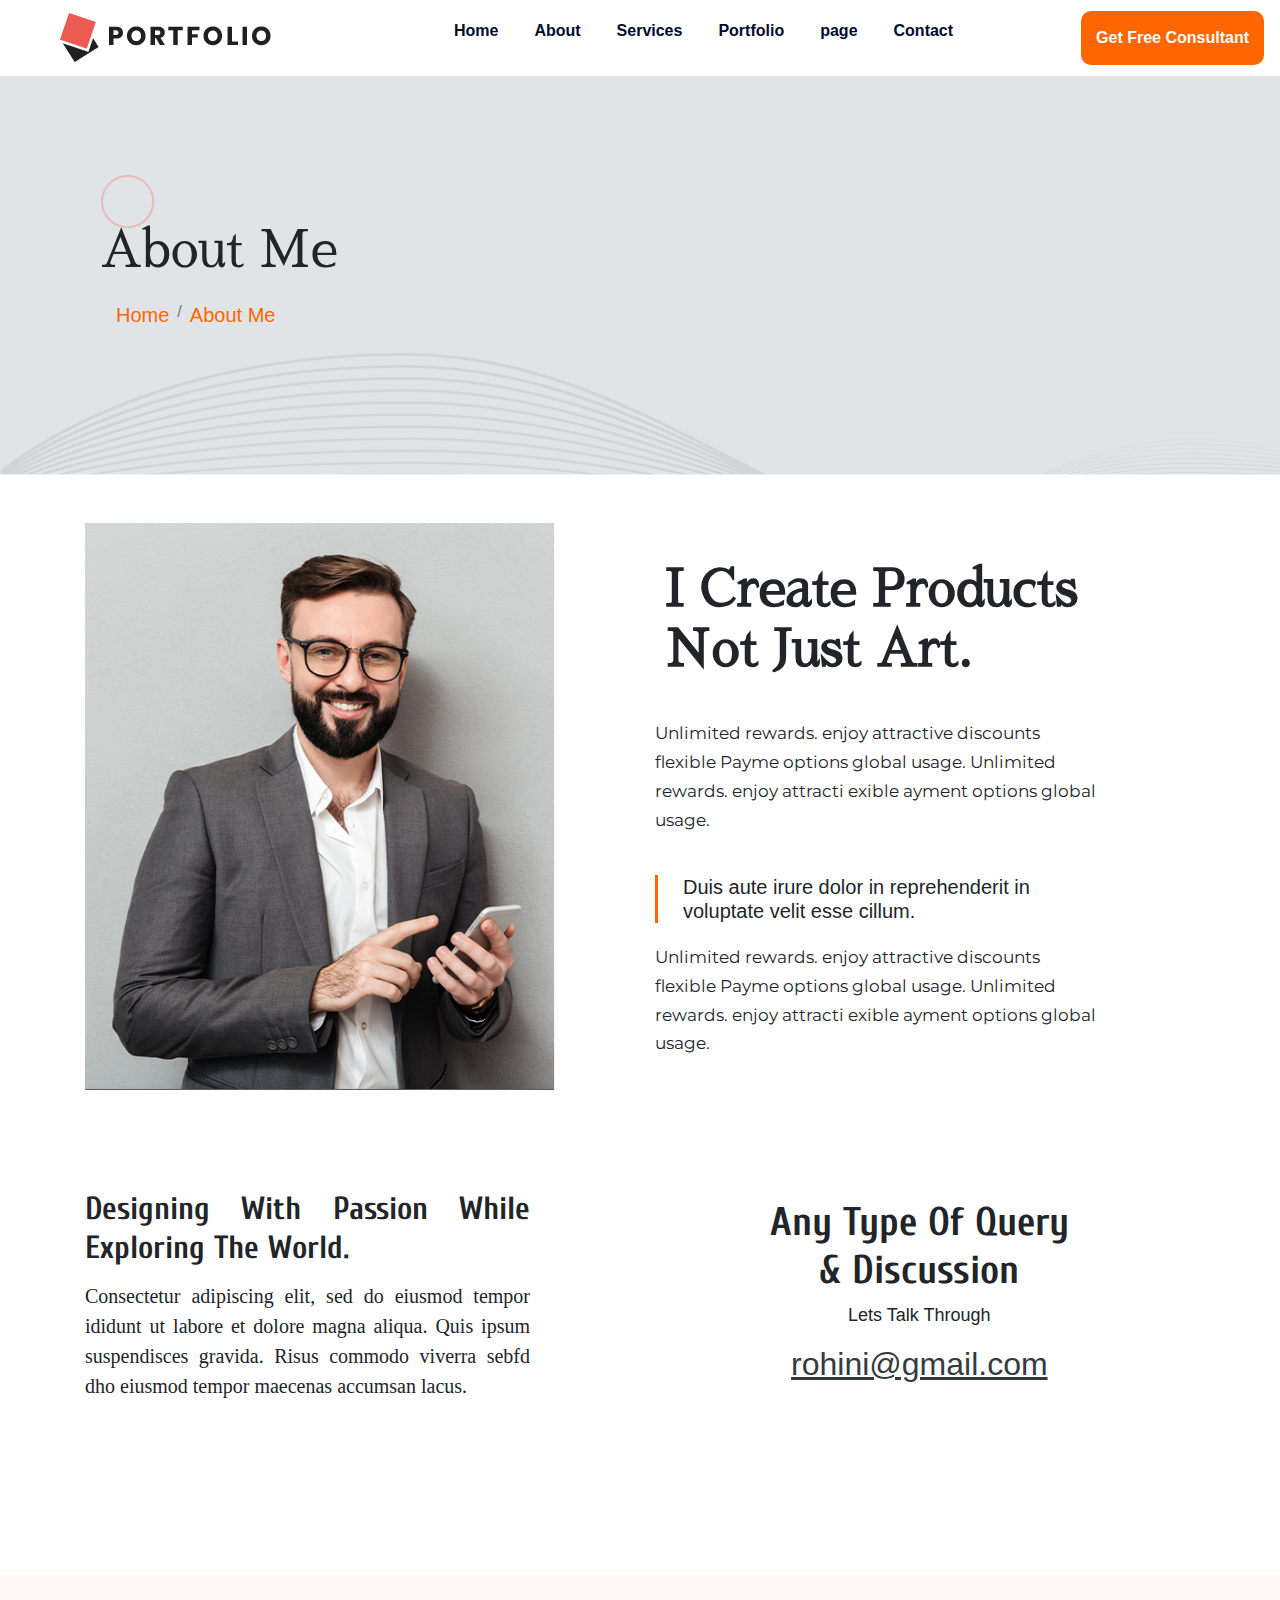
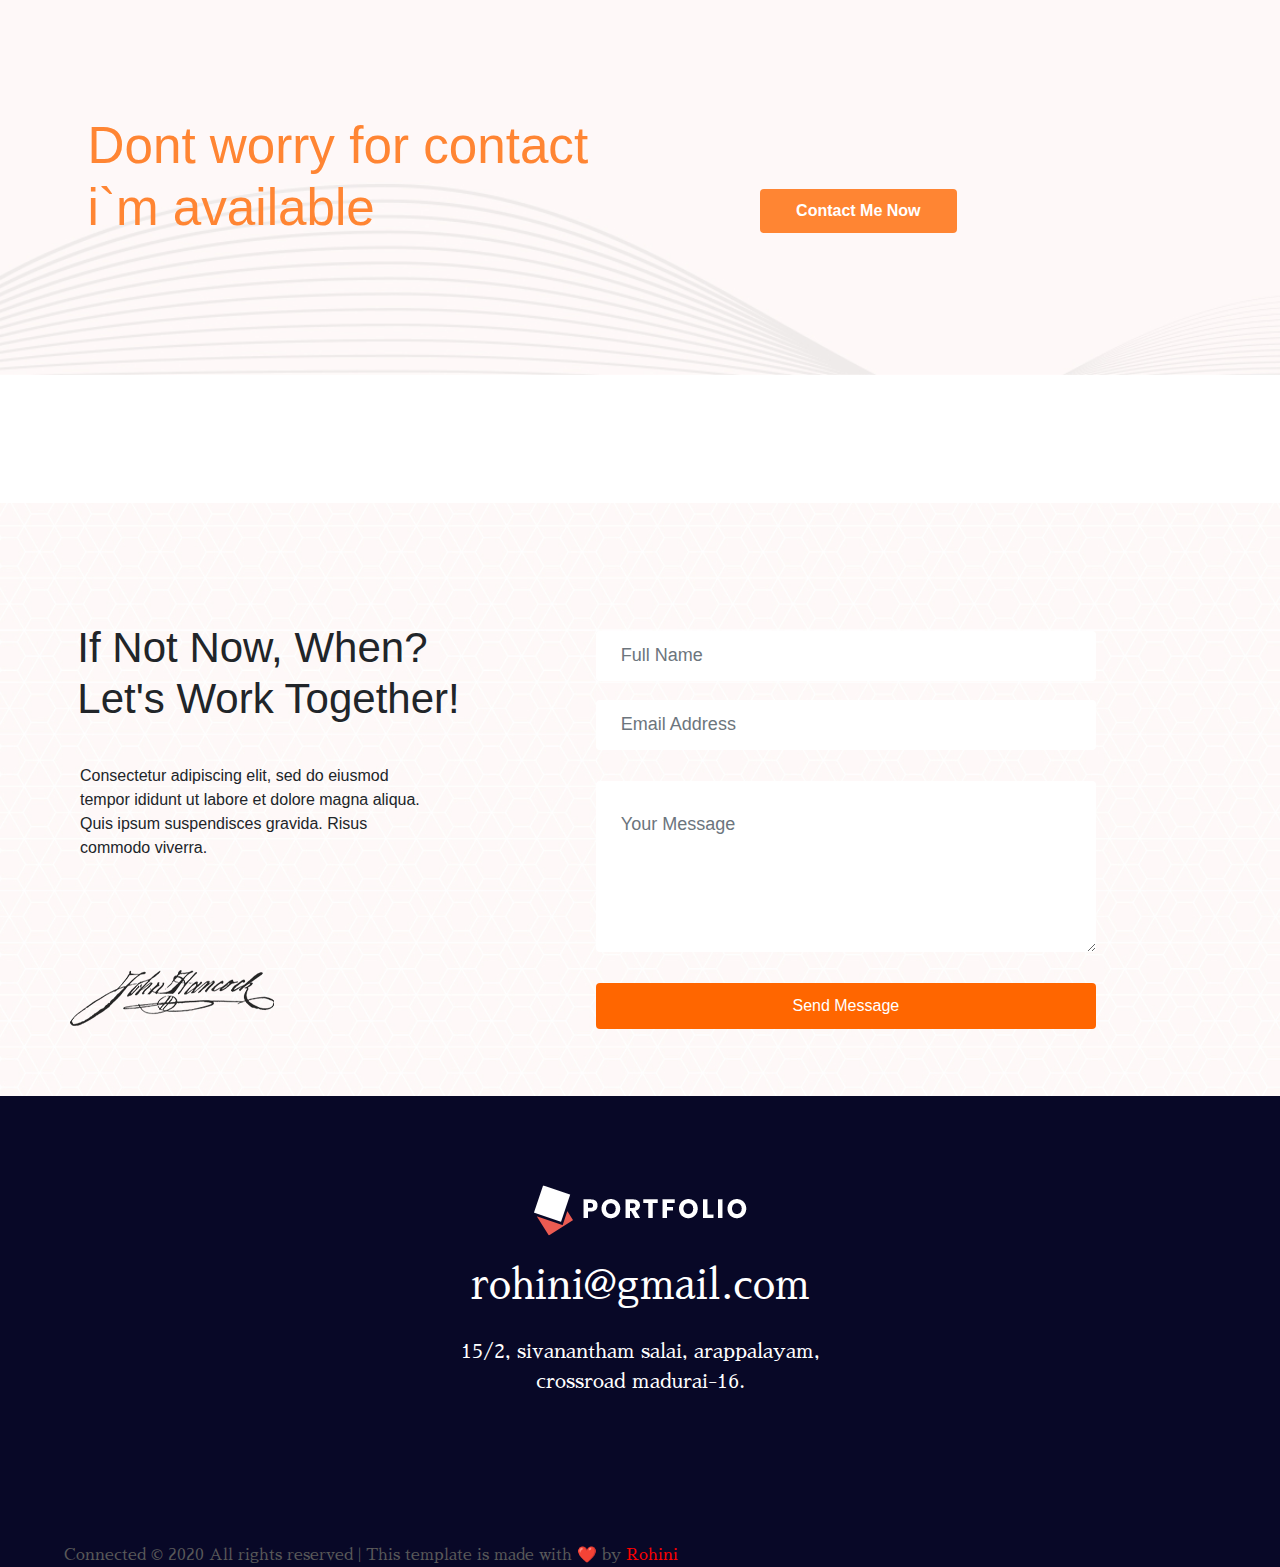
==== about.html @ 9f78137e "first-website" ====
<!DOCTYPE HTML>
<html>
<head>
<title>My Template</title>
<link rel="shortcut icon" href="favicon.ico" sizes="32x32" type="image/x-icon" >
<link rel="stylesheet" href="css/about1.css" type="text/css" />
 <meta charset="utf-8">
  <meta name="viewport" content="width=device-width, initial-scale=1">
  <link rel="stylesheet" href="https://maxcdn.bootstrapcdn.com/bootstrap/4.5.0/css/bootstrap.min.css">
  <script src="https://ajax.googleapis.com/ajax/libs/jquery/3.5.1/jquery.min.js"></script>
  <script src="https://cdnjs.cloudflare.com/ajax/libs/popper.js/1.16.0/umd/popper.min.js"></script>
  <script src="https://maxcdn.bootstrapcdn.com/bootstrap/4.5.0/js/bootstrap.min.js"></script>
  <link href="https://fonts.googleapis.com/css2?family=Montserrat:wght@500&family=Sawarabi+Mincho&display=swap" rel="stylesheet">
  <link href="https://fonts.googleapis.com/css2?family=Cuprum:ital@1&display=swap" rel="stylesheet">
  <link rel="stylesheet" href="https://cdnjs.cloudflare.com/ajax/libs/font-awesome/4.7.0/css/font-awesome.min.css">
  
</head>
<body>
 <nav class="navbar navbar-expand-md ml-2 navbar-color" >
   <a class="navbar-brand" href="#">
    <img src="img/logo.png" class="img-fluid" style="margin-left:17%;">
   </a>
   
  <button class="navbar-toggler ml-auto " type="button" data-toggle="collapse" data-target="#navbar">
        <span class="navbar-toggler-icon icon-bar"></span>
  </button>
  <div class="collapse navbar-collapse justify-content-end" id="navbar">
    <ul class="navbar-nav">
      <li class="nav-item">
         <a class="nav-link first" href="index.html">Home</a>
      </li>
       <li class="nav-item">
         <a class="nav-link" href="#">About</a>
      </li>
       <li class="nav-item">
         <a class="nav-link" href="#">Services</a>
      </li>
       <li class="nav-item">
         <a class="nav-link" href="#">Portfolio</a>
      </li>
       <li class="nav-item dropdown">
         <a class="nav-link dropdown" id="data" data-toggle="dropdown" href="#">page</a>
         <div class="dropdown-menu" aria-labelledby="data2">
            <a class="dropdown-item" href="#">Blog</a>
            <a class="dropdown-item" href="#">Blog details</a>
            <a class="dropdown-item" href="#">Elements</a>
            <a class="dropdown-item" href="#">portfolio details</a>
           </div>
      </li>
       <li class="nav-item">
         <a class="nav-link" href="#">Contact</a>
      </li>
         <a href="#" role="button" id="navbtn">Get Free Consultant</a>
    </ul>
  </div>
 </nav>
<div class="banner1">
 <div class="row">
   <div class="col-md-5"> 
    <h1>About Me</h1>
    <ol class="breadcrumb">
      <li class="breadcrumb-item"><a href="#">Home</a></li>
      <li class="breadcrumb-item"><a href="#">About Me</a></li>
     </ol>
   </div>
 </div>
</div>
<div class="container">
<div class="row align-items-center mt-5">
 <div class="col-lg-6 col-md-6 row1 ">
  <div class="aboutme-img">
    <img src="img/aboutme.png" class="img-fluid">
  </div>
 </div>
 <div class="col-lg-5 col-md-6 ">
  <div class="aboutme-content">
   <h1 class="aboutme-head">I Create Products Not Just Art.</h1>
   <P class="aboutme-para">Unlimited rewards. enjoy attractive discounts flexible Payme options global usage. Unlimited rewards. enjoy attracti exible ayment options global usage.</P>
   <h5 class="aboutme-middle">Duis aute irure dolor in reprehenderit in voluptate velit esse cillum.</h5>
   <P class="aboutme-para">Unlimited rewards. enjoy attractive discounts flexible Payme options global usage. Unlimited rewards. enjoy attracti exible ayment options global usage.</P>
 </div>
</div>
</div>



<div class="row imagenext">
 <div class="col-md-5 text-center  "  id="row1right">
  <h2>Designing With Passion While  Exploring The World.</h2>
  <p>Consectetur adipiscing elit, sed do eiusmod tempor ididunt ut labore et dolore magna aliqua. Quis ipsum suspendisces gravida. Risus commodo viverra sebfd dho   eiusmod tempor maecenas accumsan lacus.<br><br>
  </p>
 </div>
 <div class="col-md-5 text-center  mt-5 " id="row2right">
 <h1 class="text-center">Any Type Of Query <br>& Discussion</h1>
 <p style="font-size:18px;">Lets Talk Through</p>
 <a href="#" style="text-decoration:none"> <h2 class="text-dark">rohini@gmail.com</h2></a>
 </div>
</div>

</div><!---------- container ------>

<div class="banner3">
 <div class="row">
  <div class="col-md-6">
    <h1 style="font-size:4vw" id="banner3text">Dont worry for contact i`m available</h1>
  </div>
  <div class="col-md-4  text-center " >
   <a href="#" class="btn" id="banner3button">Contact Me Now</a>
 </div>
</div>
</div>



<div class="banner4 img-fluid">
 <div class="row">
   <div class="col-xl-5 col-lg-6 col-md-6 col1 ">
     <h1>If Not Now, When? Let's Work Together!</h1>
     <p>Consectetur adipiscing elit, sed do eiusmod tempor ididunt ut labore et dolore magna aliqua. Quis ipsum suspendisces gravida. Risus commodo viverra.</p>
     <img src="img/sin.png">
   </div>
   <div class="col-xl-6 col-lg-4 col-md-4 col2">
        <input type="text" class="form-control shadow-none" placeholder="Full Name">
        <input type="text" class="form-control shadow-none" placeholder="Email Address">
        <textarea class="form-control shadow-none" rows="5" placeholder="Your Message" id="comment"></textarea>
        <a href="#" class="btn">Send Message</a>
        
   </div>
 </div>
</div>



<div class="row bottom">
 <div class="col-md-12">
  <div class="footercontent">
   <div class="image">
    <img src="img/logo2_footer.png" class="img-fluid ">
   </div>
    <a href="#"><h1>rohini@gmail.com</h1></a>
    <p>15/2, sivanantham salai, arappalayam, <br>crossroad madurai-16.</p>
    
  </div>
 </div>
   <footer>Connected <span>&#169;</span> 2020 All rights reserved | This template is made with <span style="color:red">&#10084;&#65039; </span> by <span style="color:red">Rohini</span</footer>

</div>


</body>
</html>
---- css/about1.css ----
body {
  
  margin: 0;
  font-family:"Rubik",sans-serif;
  padding:0;
 
  
}

.navbar-color
{
 background-color:white;

}
#logo
{
 color:#000a2d;
 font-size:25px;
}
.nav-item a
{
  color:#000a2d;
 font-size:1rem; 
}
.nav-item a:hover
{

 color:#ff6600;
 font-size:18px;
}
.custom-toggler.navbar-toggler 
{ 
  border-color: #ff9900; 
}         
.nav-item:hover .dropdown-menu
{ 
 display:block;
}
.navbar-nav li
{
 margin-left:20px;
 font-weight:bold;

}
#navbtn
{
 background-color:#ff6600;
 margin-left:120px;
 color:white;
 font-weight:bold;
 border-radius:10px;
 padding:15px;
}
#navbtn:hover
{
 text-decoration:none;
}
@media screen and (max-width:1200px)
{
 #navbtn
{
 display:none;
}
}

.navbar .navbar-toggler .icon-bar
{
 background-color:white;
 color: #ff6600;
}
.navbar-toggler:focus + .navbar-color
{
 height:500px;
}
.banner1
{
 background-image:url("../img/hero2.jpg");
 background-size: cover;
 height:400px;
 width:100%;
 padding:145px 0px 0px 100px;
}
.banner1 h1
{
 font-size:3.125rem;
 font-family: 'Sawarabi Mincho', sans-serif;
 font-weight:0.5rem;
 
}
ol.breadcrumb
{
 background-color:transparent;
 color:red;
}

.breadcrumb-item a
{
 color:#ff6600;
 font-size:1.25rem;
 
}
.breadcrumb-item a:hover
{
 text-decoration:none;
 color:#ff6600;
}

.aboutme-img
{
 
padding-right:70px;

}
@media screen and (max-width:563px)
{
 .aboutme-img
{
 margin:0px;
 padding:30px 10px;
}
}


.aboutme-head
{
 font-size:3.125rem;
 font-family: 'Sawarabi Mincho', sans-serif;
 font-weight:bold;
 padding:20px 10px;
}
.aboutme-para
{
 font-size:1.0625rem;
 margin-top:20px;
 line-height:1.7;
 font-family: 'Montserrat', sans-serif;
}
.aboutme-middle
{
 border-left:3px solid #ff6600;
 padding-left:25px;
 margin-top:40px;
}
#row1right
{
 
 margin-left:4 %;
}

#row1right h2
{
 text-align:justify;
 font-weight:700;
 word-spacing:1px;
 font-family: 'Cuprum', sans-serif;
 margin-top:100px;
 
}
#row1right p
{
 margin-top:3%;
 font-family:"Rufina",serif;
 font-weight:lighter;
 text-align: justify;
 font-size:20px;
}
#row2right
{ 
 margin-left:12%;
}
#row2right h1
{
 
 font-weight:bold;
 word-spacing:1px;
 margin-top:60px;
 font-family: 'Cuprum', sans-serif;
}
#row2right h2
{
 text-decoration:underline;
}
.banner3
{
 background-image:url("../img/section_bg02.jpg");
 width:100%;
 height:400px;
 background-size:cover;
 background-repeat:no-repeat; 
 margin-top:10%;
 padding-top:11%;

}
#banner3text
{
 color:#ff8533;
 margin-left:14%;
}
#banner3button
{
  color:white;
  font-weight:bold;
  padding:9px 35px;
  background-color:#ff8533;
  margin-top:18%;
 
}
.banner4
{
 background-image:url(../img/section_bg04.jpg);
 width:100%;
 height:700px;
 background-position:center;
 background-size:cover;
 background-repeat:no-repeat; 
 margin-top:10%;
 padding-top:7%;

}
.banner4 h1
{
 margin-top:6%;
 font-size:42px;
 margin-left:15%;
}
.banner4 p
{
 margin:40px 80px;
}
.banner4 img
{
 margin:70px 70px;
}
.col2
{
  margin:20px 50px;
}
input[type=text] {
  border: none;
  background-color: none;
  outline: 0;
  font-size: 18px;
  width: 500px;
  height: 50px;
  margin-top:3%;
  padding-left:25px;
}

#comment 
{ 
    border: none; 
    border-color:none; 
    outline:0;
    margin-top:5%; 
    font-size:18px; 
    padding-top:30px;
    padding-left:25px;  
    width: 500px;    
}
.col2 a
{
 margin-top:5%;
 background-color:#ff6600;
 padding:10px 30px;
 width:500px;
 color: #ffffff;
}
@media screen and (max-width:1194px) 
{
 input[type=text] 
 {
  width: 350px;   
 }
 #comment 
  { 
    width: 350px;    
  }
  .col2 a
  {
   width: 350px;    
  }

}
.bottom
{
 background-color:#080827;
 padding-top:7%;
 font-family: 'Sawarabi Mincho', sans-serif;
}
.image
{
 text-align:center;
}
.footercontent h1
{
 margin-top:2%;
 color:white;
 text-align:center;
}
.footercontent h1:hover
{
 text-decoration:none;
 
}
.footercontent p
{
 margin-top:2%;
 color:white;
 font-size:1.25rem;
 text-align:center;
}
footer
{
  color: #595959;
 font-weight:lighter;
 font-size:1rem;
 margin-top:10%;
 padding-left:6%;
}
.socialmedia
{
 margin-left:30%;
}
.fa
{
 color:#cccccc;
 margin-left:0.5%;
}
.fa:hover
{
 color:#cccccc;
 text-decoration:none;
}
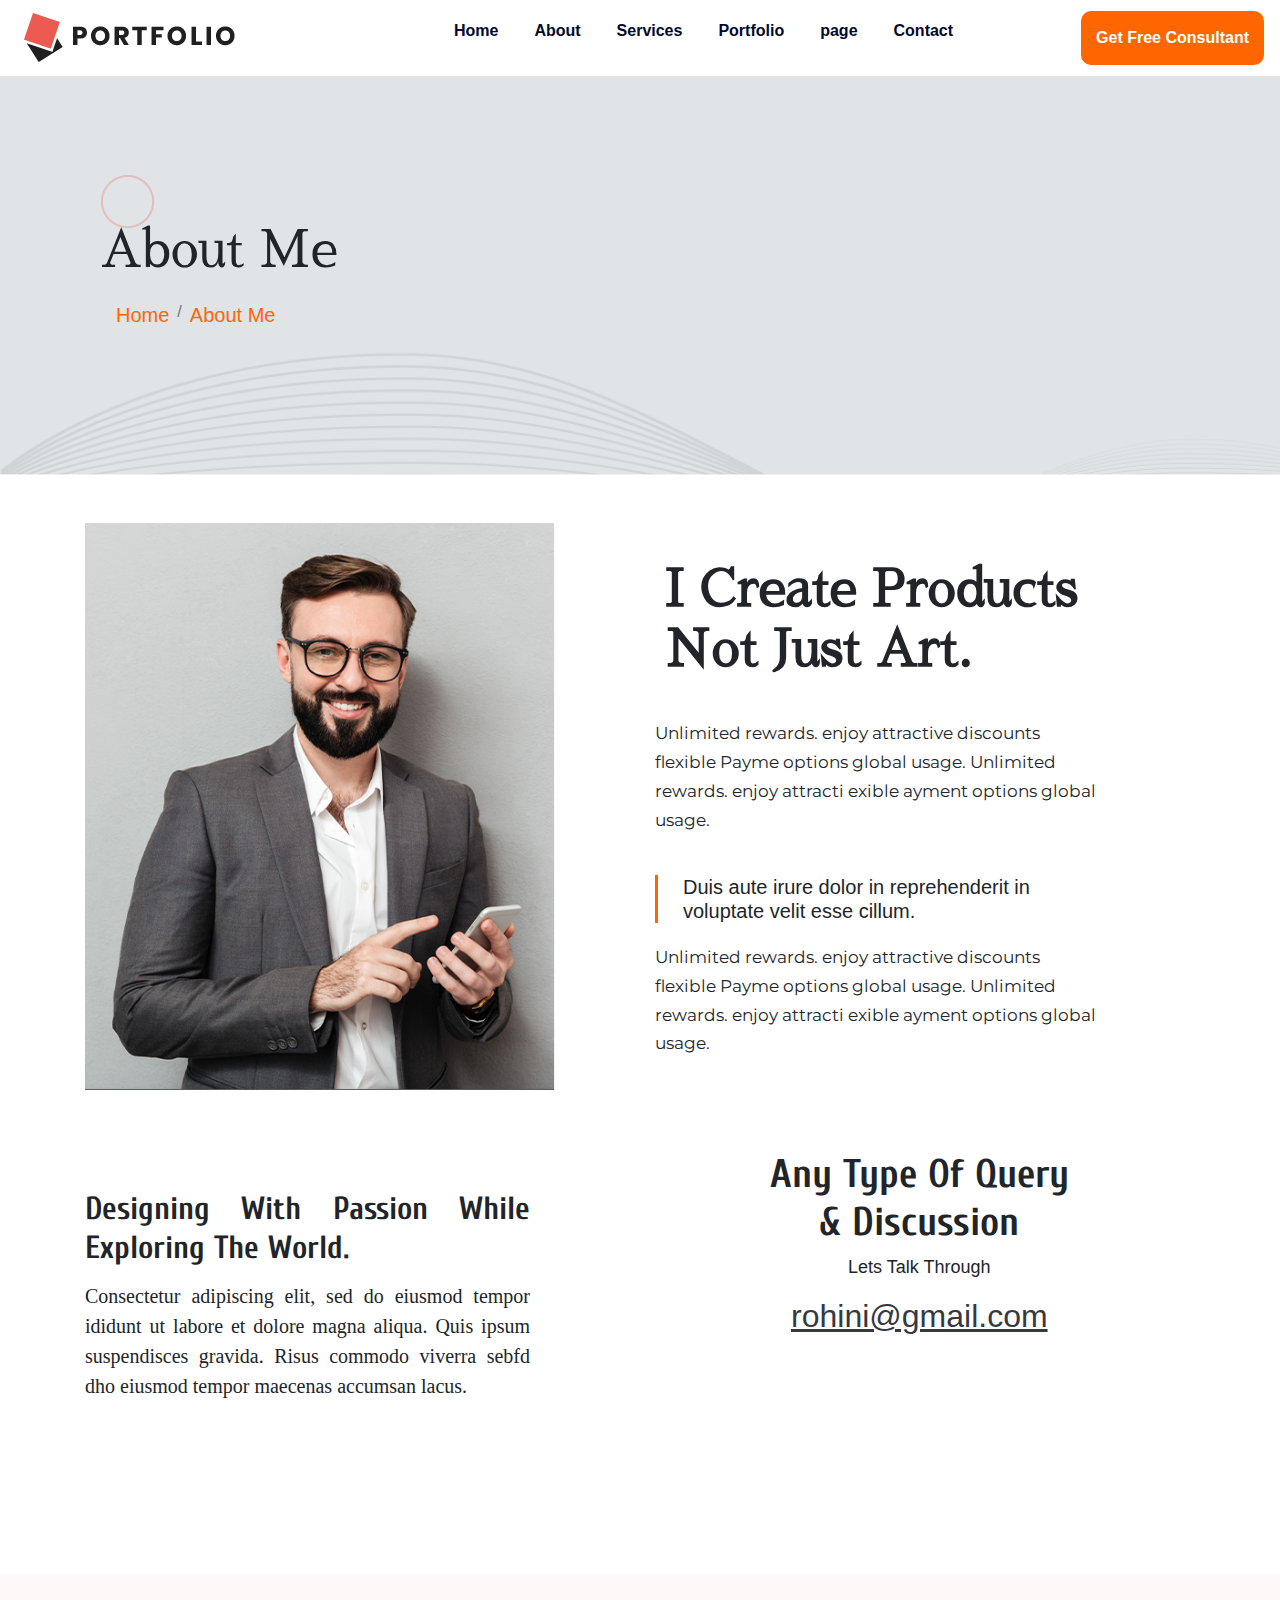
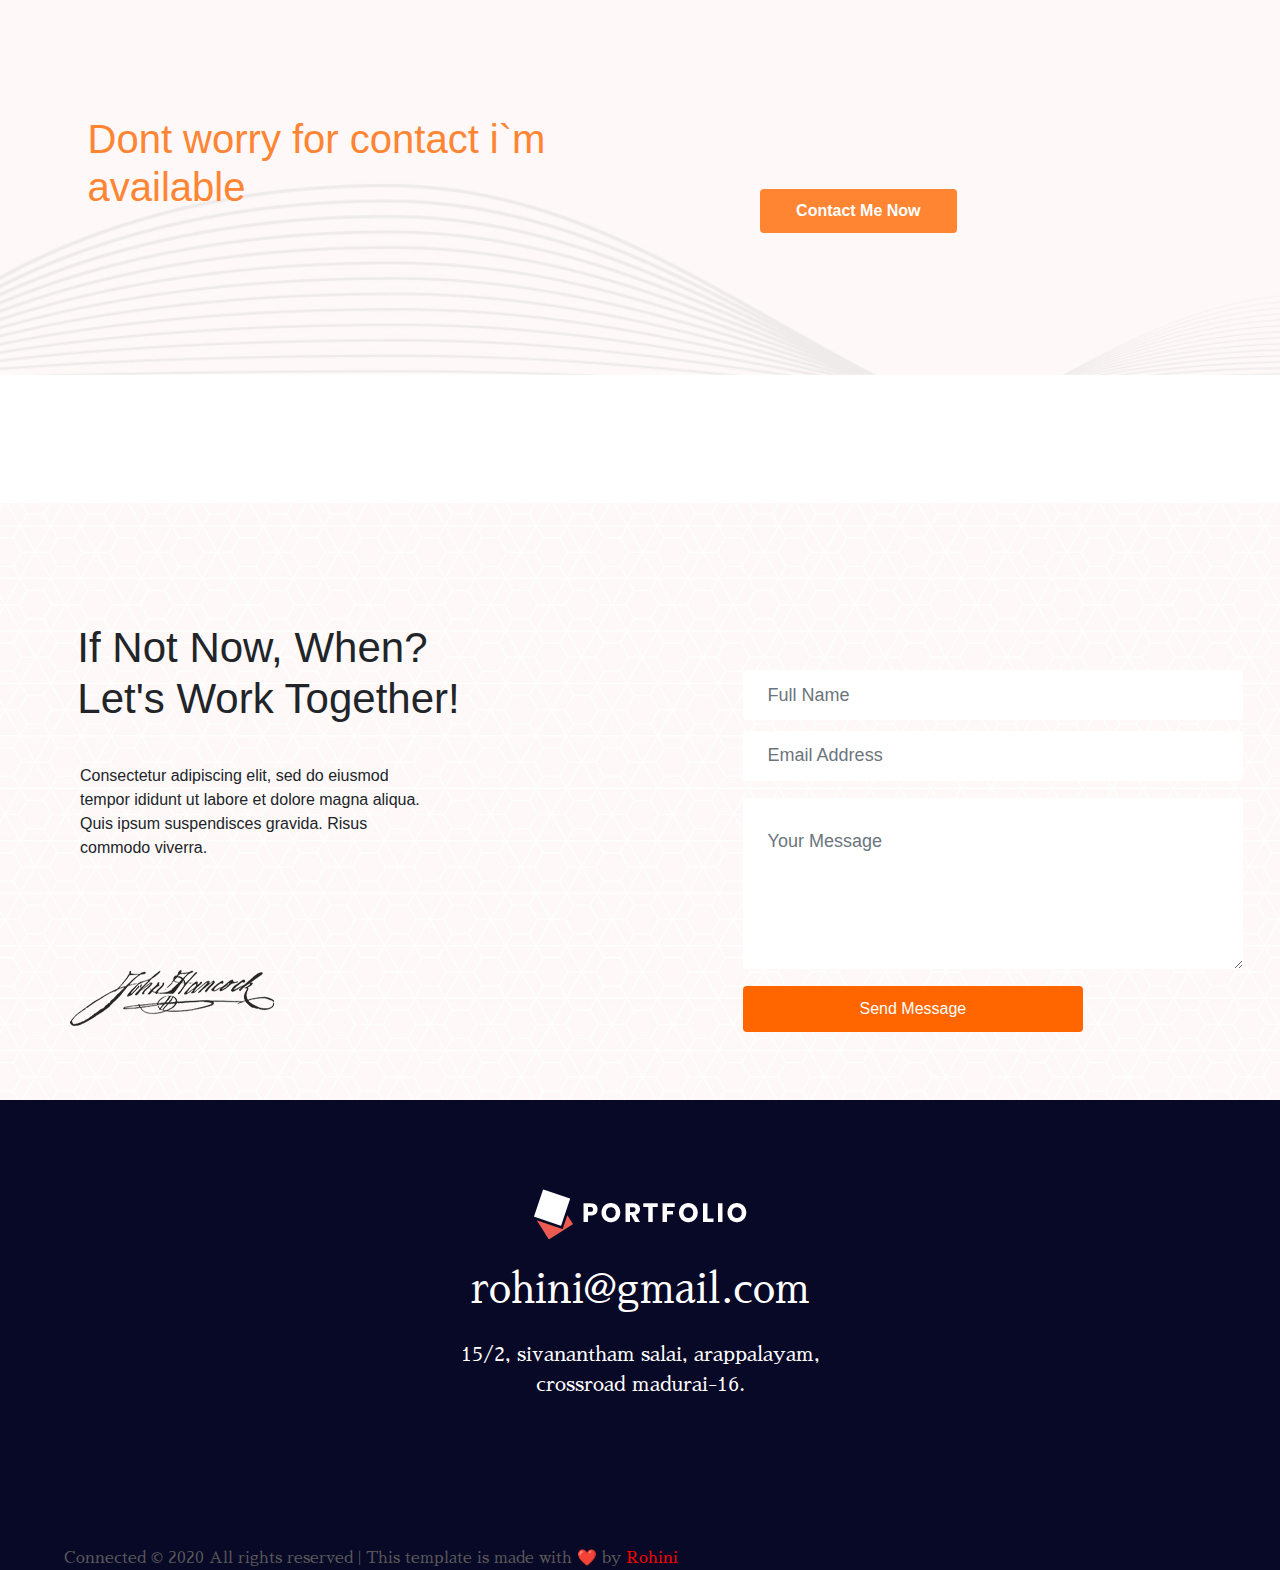
==== commit 10857aaa: "Update about.html" ====
--- a/about.html
+++ b/about.html
@@ -16,13 +16,15 @@
   
 </head>
 <body>
- <nav class="navbar navbar-expand-md ml-2 navbar-color" >
+ <nav class="navbar navbar-expand-md ml-2 " >
    <a class="navbar-brand" href="#">
-    <img src="img/logo.png" class="img-fluid" style="margin-left:17%;">
+    <img src="img/logo.png" class="img-fluid">
    </a>
    
   <button class="navbar-toggler ml-auto " type="button" data-toggle="collapse" data-target="#navbar">
-        <span class="navbar-toggler-icon icon-bar"></span>
+        <span class="navbar-toggler-icon icon-bar">
+          <i class="fa fa-navicon"  style="color:#ff6600;font-size:28px"></i>
+        </span>
   </button>
   <div class="collapse navbar-collapse justify-content-end" id="navbar">
     <ul class="navbar-nav">
@@ -75,9 +77,9 @@
  <div class="col-lg-5 col-md-6 ">
   <div class="aboutme-content">
    <h1 class="aboutme-head">I Create Products Not Just Art.</h1>
-   <P class="aboutme-para">Unlimited rewards. enjoy attractive discounts flexible Payme options global usage. Unlimited rewards. enjoy attracti exible ayment options global usage.</P>
+   <p class="aboutme-para">Unlimited rewards. enjoy attractive discounts flexible Payme options global usage. Unlimited rewards. enjoy attracti exible ayment options global usage.</p>
    <h5 class="aboutme-middle">Duis aute irure dolor in reprehenderit in voluptate velit esse cillum.</h5>
-   <P class="aboutme-para">Unlimited rewards. enjoy attractive discounts flexible Payme options global usage. Unlimited rewards. enjoy attracti exible ayment options global usage.</P>
+   <p class="aboutme-para">Unlimited rewards. enjoy attractive discounts flexible Payme options global usage. Unlimited rewards. enjoy attracti exible ayment options global usage.</P>
  </div>
 </div>
 </div>
@@ -85,12 +87,12 @@
 
 
 <div class="row imagenext">
- <div class="col-md-5 text-center  "  id="row1right">
+ <div class="col-md-5 text-center"  id="row1right">
   <h2>Designing With Passion While  Exploring The World.</h2>
   <p>Consectetur adipiscing elit, sed do eiusmod tempor ididunt ut labore et dolore magna aliqua. Quis ipsum suspendisces gravida. Risus commodo viverra sebfd dho   eiusmod tempor maecenas accumsan lacus.<br><br>
   </p>
  </div>
- <div class="col-md-5 text-center  mt-5 " id="row2right">
+ <div class="col-md-5 text-center" id="row2right">
  <h1 class="text-center">Any Type Of Query <br>& Discussion</h1>
  <p style="font-size:18px;">Lets Talk Through</p>
  <a href="#" style="text-decoration:none"> <h2 class="text-dark">rohini@gmail.com</h2></a>
@@ -102,7 +104,7 @@
 <div class="banner3">
  <div class="row">
   <div class="col-md-6">
-    <h1 style="font-size:4vw" id="banner3text">Dont worry for contact i`m available</h1>
+    <h1 id="banner3text">Dont worry for contact i`m available</h1>
   </div>
   <div class="col-md-4  text-center " >
    <a href="#" class="btn" id="banner3button">Contact Me Now</a>
@@ -114,16 +116,16 @@
 
 <div class="banner4 img-fluid">
  <div class="row">
-   <div class="col-xl-5 col-lg-6 col-md-6 col1 ">
+   <div class="col-xl-5  col-md-6 col1">
      <h1>If Not Now, When? Let's Work Together!</h1>
      <p>Consectetur adipiscing elit, sed do eiusmod tempor ididunt ut labore et dolore magna aliqua. Quis ipsum suspendisces gravida. Risus commodo viverra.</p>
      <img src="img/sin.png">
    </div>
-   <div class="col-xl-6 col-lg-4 col-md-4 col2">
+   <div class="col-md-4 col-md-4 mx-auto col2 p-5">
         <input type="text" class="form-control shadow-none" placeholder="Full Name">
         <input type="text" class="form-control shadow-none" placeholder="Email Address">
         <textarea class="form-control shadow-none" rows="5" placeholder="Your Message" id="comment"></textarea>
-        <a href="#" class="btn">Send Message</a>
+        <a href="#" class="btn btn-block form-btn w-100">Send Message</a>
         
    </div>
  </div>
@@ -148,4 +150,4 @@
 
 
 </body>
-</html>+</html>
